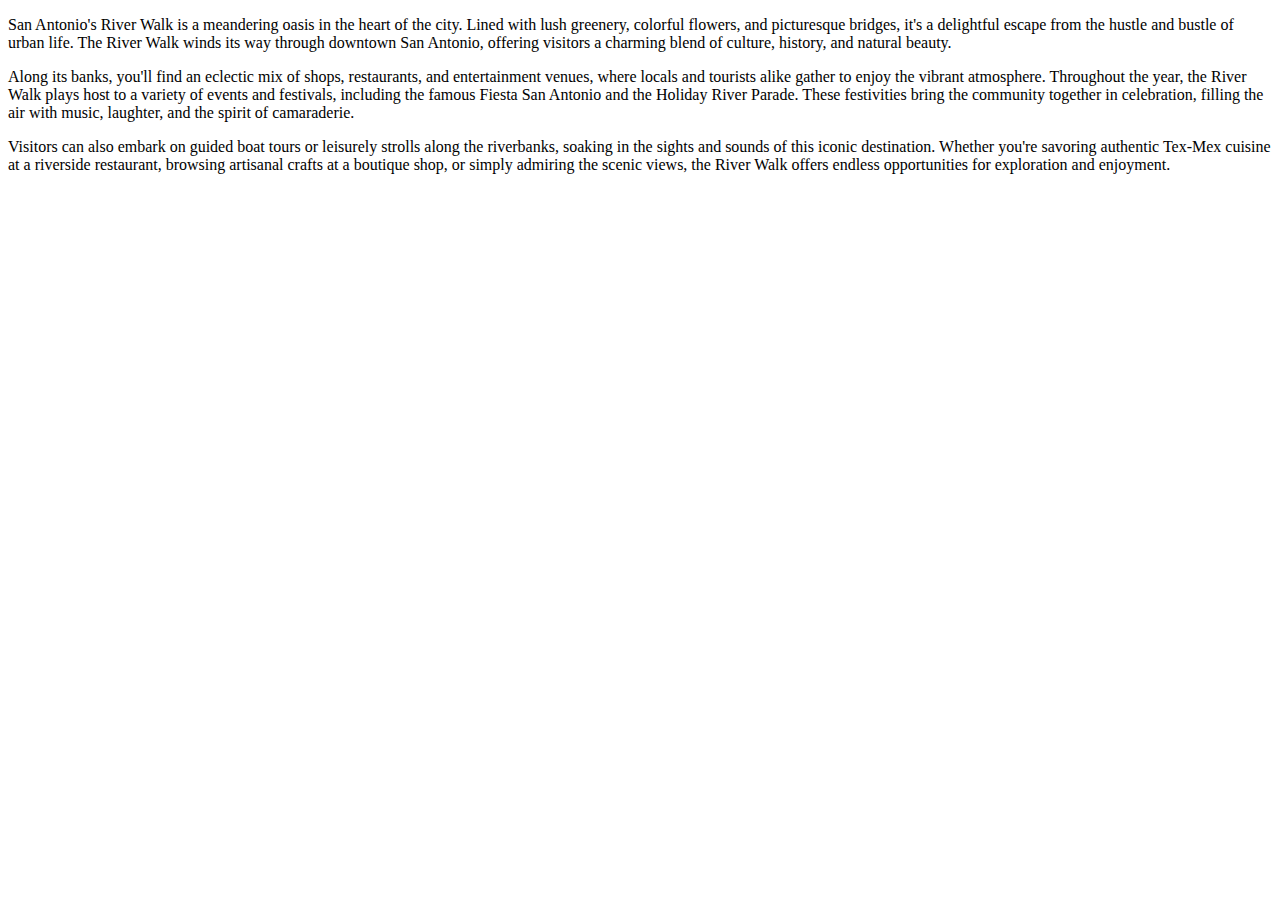
==== san-antonio/index.html @ 1868e7a7 "meme" ====
<!DOCTYPE html>
<html lang="en">
<head>
    <meta charset="UTF-8">
    <meta http-equiv="X-UA-Compatible" content="IE=edge">
    <meta name="viewport" content="width=, initial-scale=1.0">
    <title>Document</title>
</head>
<body>
    <p>San Antonio's River Walk is a meandering oasis in the heart of the city. Lined with lush greenery, colorful flowers, and picturesque bridges, it's a delightful escape from the hustle and bustle of urban life. The River Walk winds its way through downtown San Antonio, offering visitors a charming blend of culture, history, and natural beauty. 
    </p>
    <p>Along its banks, you'll find an eclectic mix of shops, restaurants, and entertainment venues, where locals and tourists alike gather to enjoy the vibrant atmosphere. Throughout the year, the River Walk plays host to a variety of events and festivals, including the famous Fiesta San Antonio and the Holiday River Parade. These festivities bring the community together in celebration, filling the air with music, laughter, and the spirit of camaraderie. 
    </p>
    <p>Visitors can also embark on guided boat tours or leisurely strolls along the riverbanks, soaking in the sights and sounds of this iconic destination. Whether you're savoring authentic Tex-Mex cuisine at a riverside restaurant, browsing artisanal crafts at a boutique shop, or simply admiring the scenic views, the River Walk offers endless opportunities for exploration and enjoyment.
    </p>
</body>
</html>
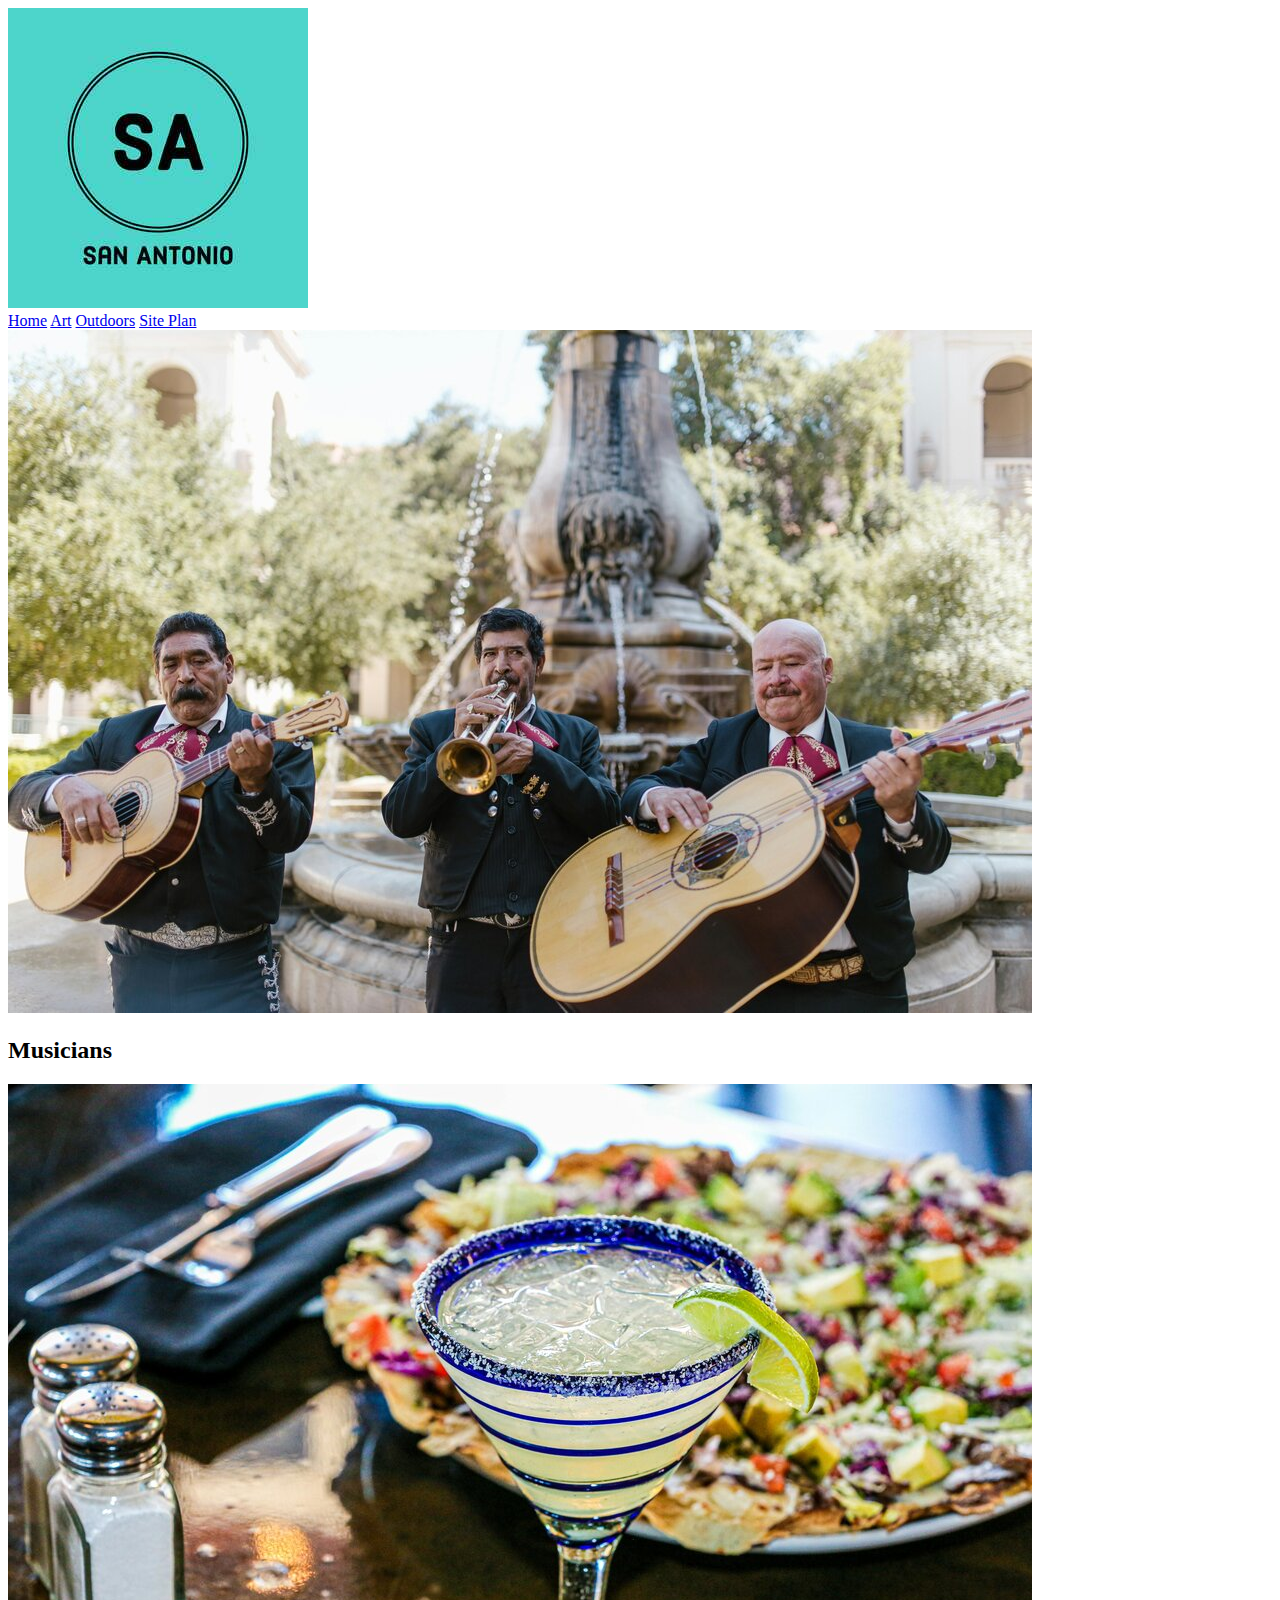
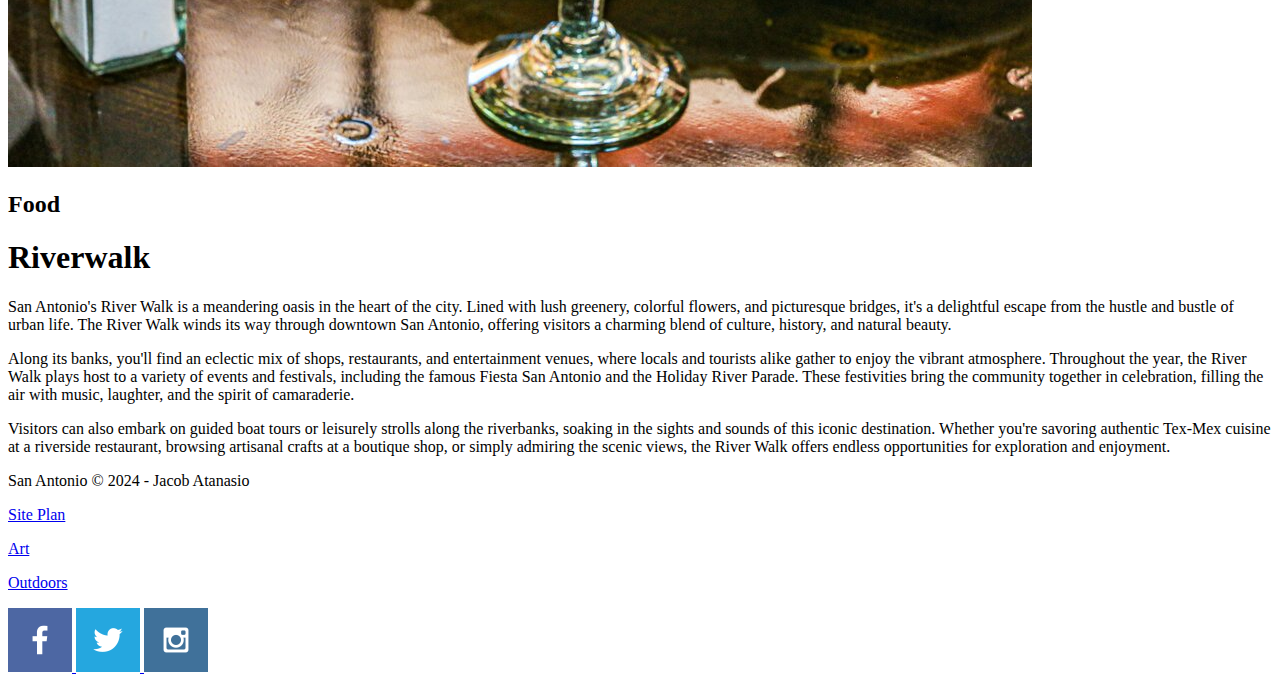
==== commit 37242dfa: "saturday" ====
--- a/san-antonio/index.html
+++ b/san-antonio/index.html
@@ -4,14 +4,53 @@
     <meta charset="UTF-8">
     <meta http-equiv="X-UA-Compatible" content="IE=edge">
     <meta name="viewport" content="width=, initial-scale=1.0">
-    <title>Document</title>
+    <title>San Antonio</title>
+    <link href="styles/styles.css" rel="stylesheet">
 </head>
 <body>
-    <p>San Antonio's River Walk is a meandering oasis in the heart of the city. Lined with lush greenery, colorful flowers, and picturesque bridges, it's a delightful escape from the hustle and bustle of urban life. The River Walk winds its way through downtown San Antonio, offering visitors a charming blend of culture, history, and natural beauty. 
-    </p>
-    <p>Along its banks, you'll find an eclectic mix of shops, restaurants, and entertainment venues, where locals and tourists alike gather to enjoy the vibrant atmosphere. Throughout the year, the River Walk plays host to a variety of events and festivals, including the famous Fiesta San Antonio and the Holiday River Parade. These festivities bring the community together in celebration, filling the air with music, laughter, and the spirit of camaraderie. 
-    </p>
-    <p>Visitors can also embark on guided boat tours or leisurely strolls along the riverbanks, soaking in the sights and sounds of this iconic destination. Whether you're savoring authentic Tex-Mex cuisine at a riverside restaurant, browsing artisanal crafts at a boutique shop, or simply admiring the scenic views, the River Walk offers endless opportunities for exploration and enjoyment.
-    </p>
+    <div id="content">
+        <header>
+            <a id="logo_link" href="index.html" >
+                <img class="logo" src="images/compressed-san-antonio-logo.jpeg" alt="San Antonio Logo"> 
+                </a> 
+            <nav>
+                <a href="index.html">Home</a>
+                <a href="page-2.html">Art</a>
+                <a href="page-3.html">Outdoors</a>
+                <a href="site-plan.html">Site Plan</a>
+            </nav>
+        </header>
+        <main class="home-grid">
+            <section class="musicians">
+                <img class="musicians-img" src="images/rsz_1musicians.jpg" alt="image for homepage">
+                <h2>Musicians</h2>
+            </section>
+            <section class="food">
+                <img class="food-img" src="images/rsz_1margarita.jpg" alt="image for homepage">
+                <h2>Food</h2>
+            </section>
+
+            <h1>Riverwalk</h1>
+            <p>San Antonio's River Walk is a meandering oasis in the heart of the city. Lined with lush greenery, colorful flowers, and picturesque bridges, it's a delightful escape from the hustle and bustle of urban life. The River Walk winds its way through downtown San Antonio, offering visitors a charming blend of culture, history, and natural beauty.</p>
+            <p>Along its banks, you'll find an eclectic mix of shops, restaurants, and entertainment venues, where locals and tourists alike gather to enjoy the vibrant atmosphere. Throughout the year, the River Walk plays host to a variety of events and festivals, including the famous Fiesta San Antonio and the Holiday River Parade. These festivities bring the community together in celebration, filling the air with music, laughter, and the spirit of camaraderie. </p>
+            <p>Visitors can also embark on guided boat tours or leisurely strolls along the riverbanks, soaking in the sights and sounds of this iconic destination. Whether you're savoring authentic Tex-Mex cuisine at a riverside restaurant, browsing artisanal crafts at a boutique shop, or simply admiring the scenic views, the River Walk offers endless opportunities for exploration and enjoyment.</p>
+            <footer>
+                <p>San Antonio &copy; 2024 - Jacob Atanasio</p>
+                <p><a href="site-plan.html">Site Plan</a></p>
+                <p><a href="page-2.html">Art</a></p>
+                <p><a href="page-3.html">Outdoors</a></p>
+                <div class="social">
+                    <a href="https://facebook.com" target="_blank">
+                        <img src="images/facebook.png" alt="fb icon">
+                    </a>
+                    <a href="https://twitter.com" target="_blank">
+                        <img src="images/twitter.png" alt="twitter icon">
+                    </a>
+                    <a href="https://instagram.com" target="_blank">
+                        <img src="images/instagram.png" alt="instagram icon">
+                    </a>
+                </div>
+            </footer>
+        </div>
 </body>
 </html>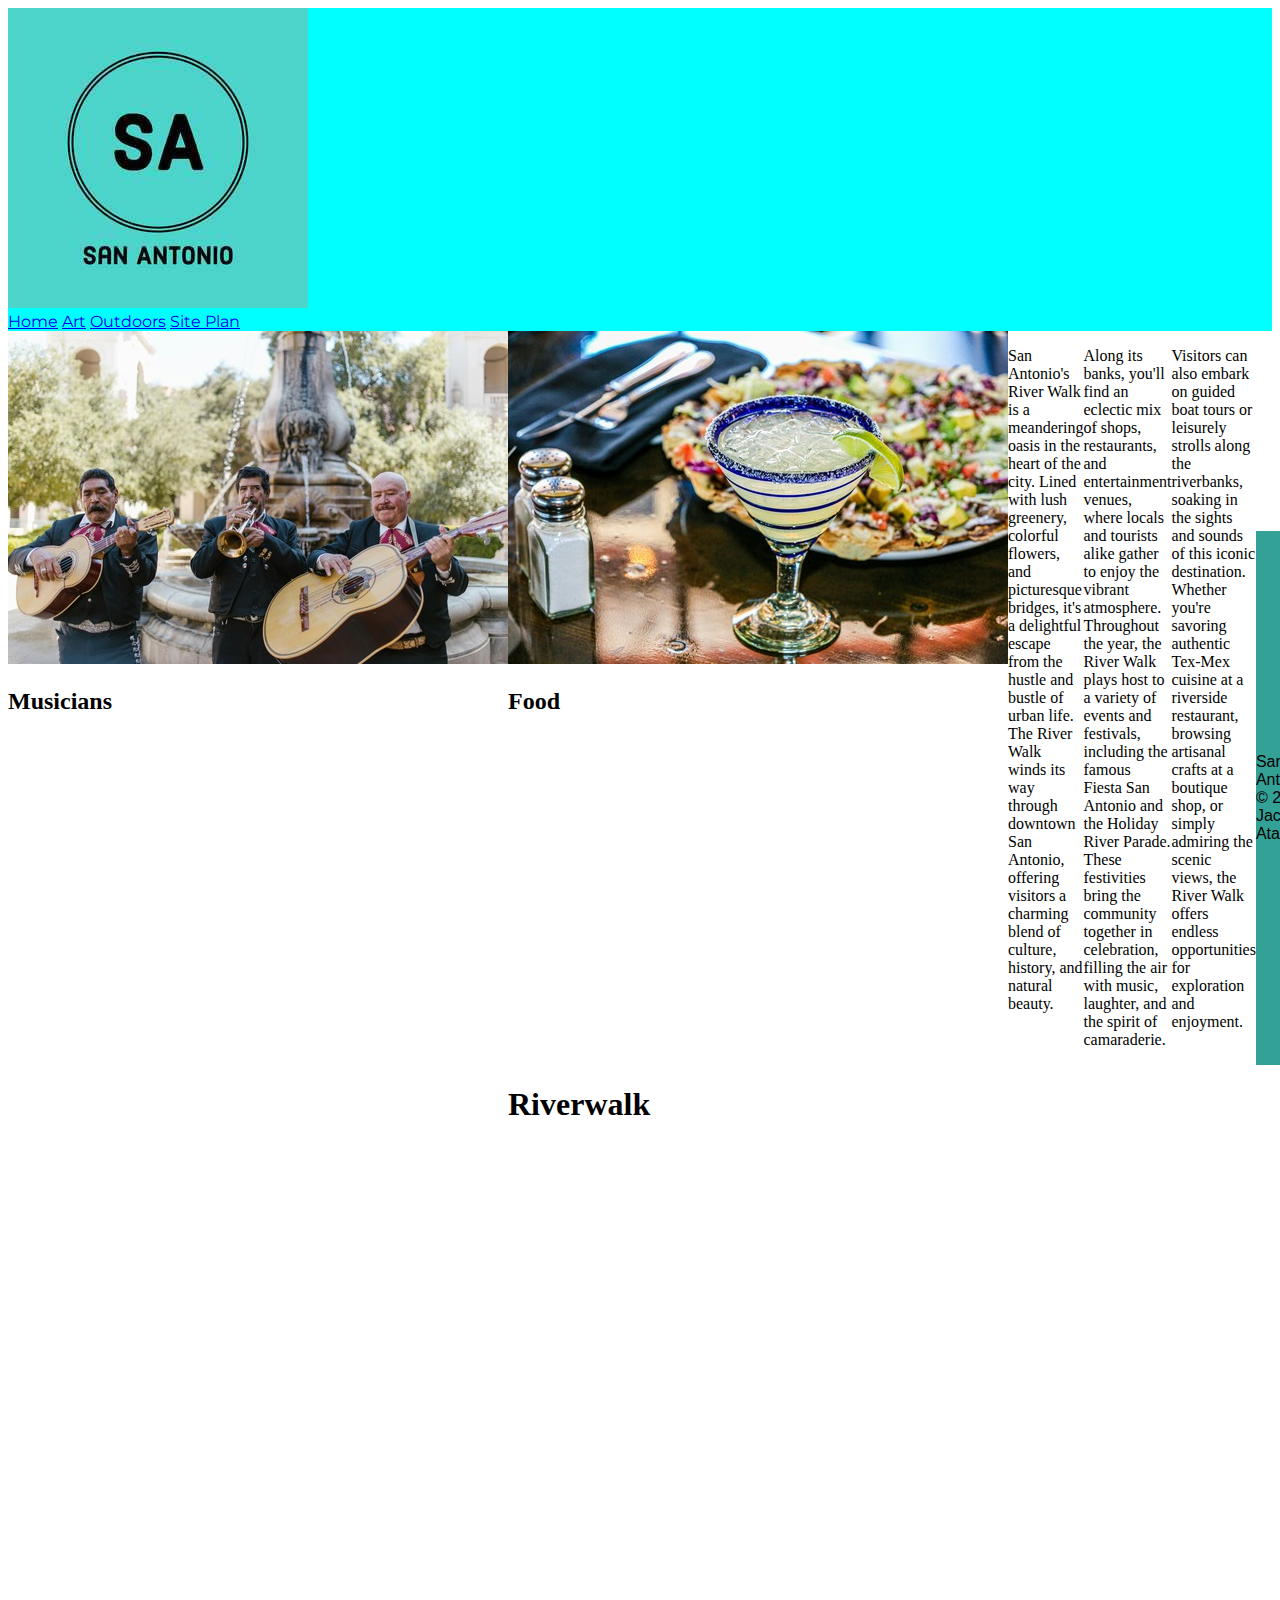
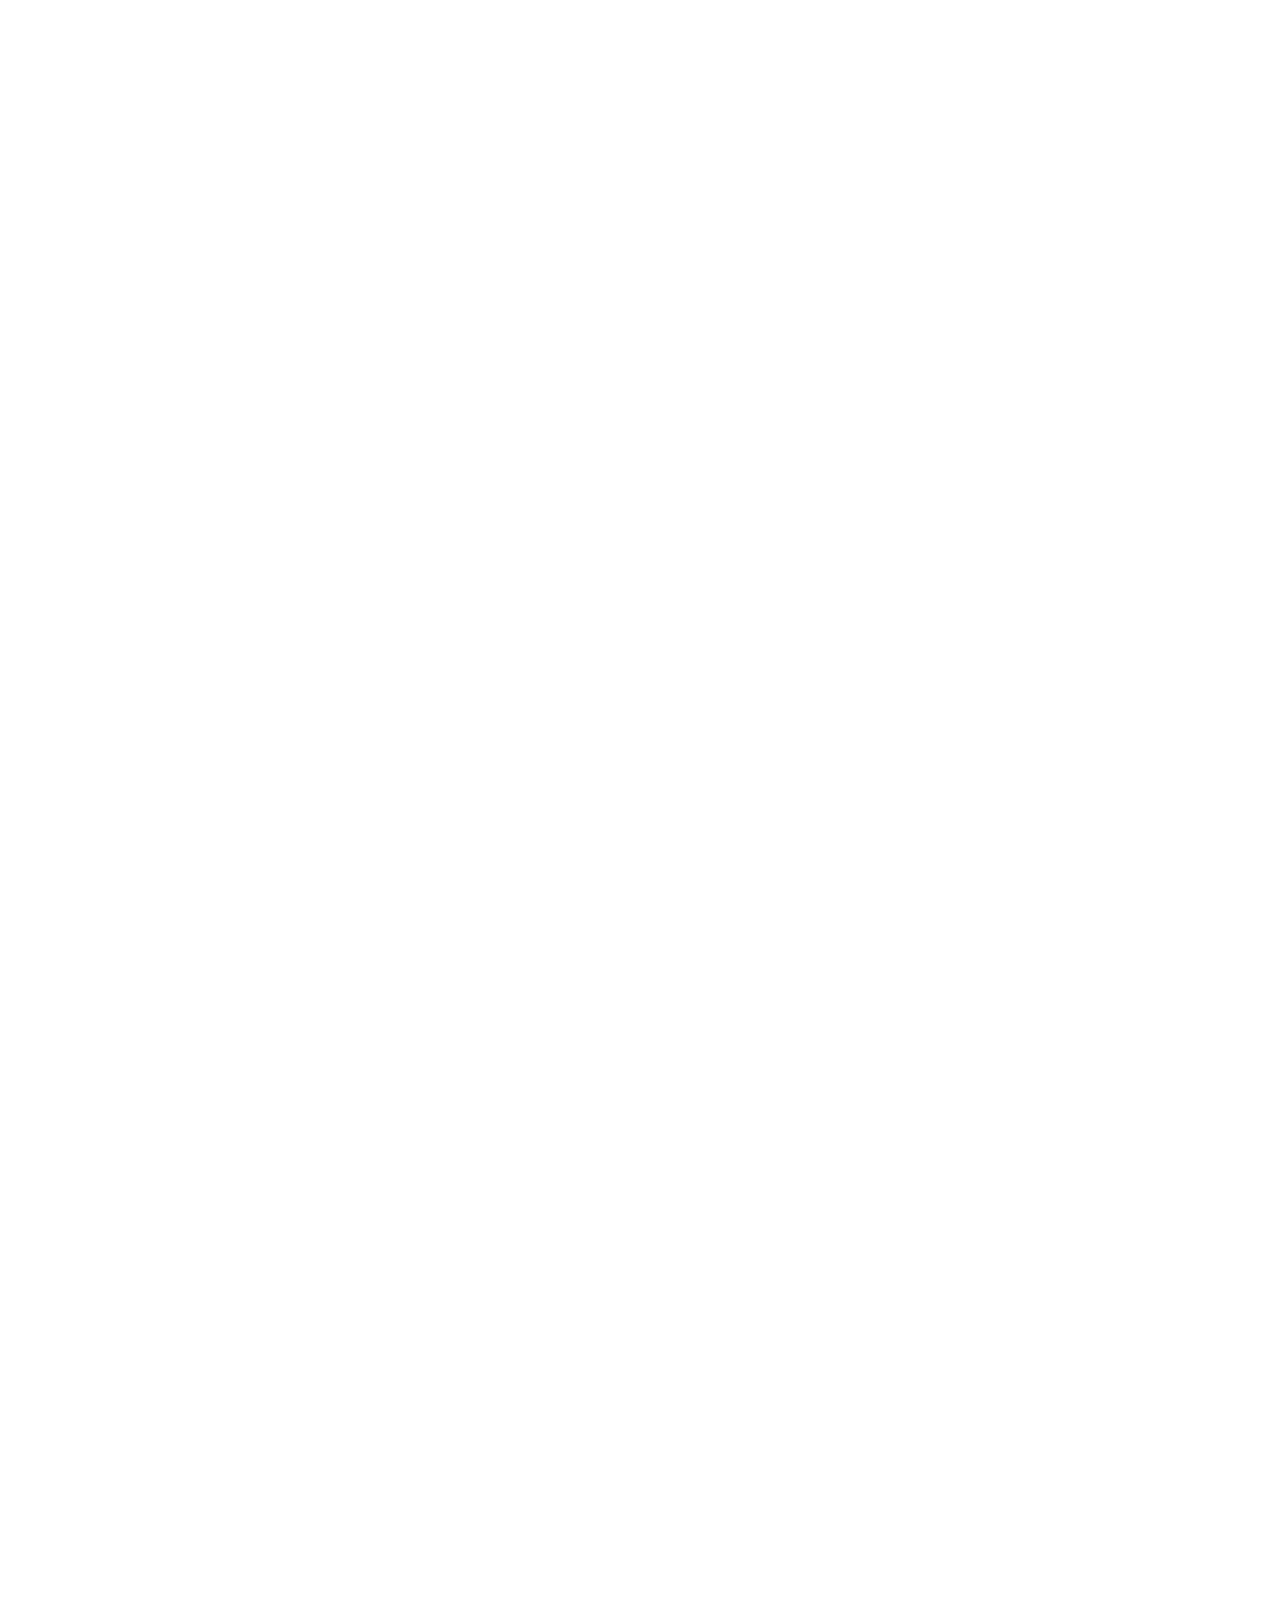
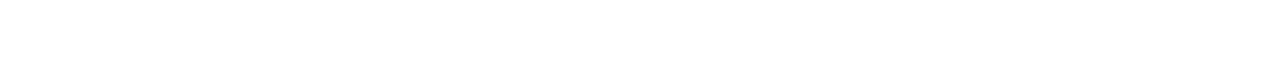
==== commit c70e985d: "saturday" ====
--- a/san-antonio/index.html
+++ b/san-antonio/index.html
@@ -5,7 +5,7 @@
     <meta http-equiv="X-UA-Compatible" content="IE=edge">
     <meta name="viewport" content="width=, initial-scale=1.0">
     <title>San Antonio</title>
-    <link href="styles/styles.css" rel="stylesheet">
+    <link href="styles/index.css" rel="stylesheet">
 </head>
 <body>
     <div id="content">
@@ -22,11 +22,11 @@
         </header>
         <main class="home-grid">
             <section class="musicians">
-                <img class="musicians-img" src="images/rsz_1musicians.jpg" alt="image for homepage">
+                <img class="musicians-img" src="images/musicians.jpg" alt="image for homepage">
                 <h2>Musicians</h2>
             </section>
             <section class="food">
-                <img class="food-img" src="images/rsz_1margarita.jpg" alt="image for homepage">
+                <img class="food-img" src="images/margarita.jpg" alt="image for homepage">
                 <h2>Food</h2>
             </section>
 
--- a/san-antonio/styles/index.css
+++ b/san-antonio/styles/index.css
@@ -0,0 +1,38 @@
+@import url('https://fonts.googleapis.com/css?family=IM+Fell+French+Canon+SC|Lato');
+
+@import url('https://fonts.googleapis.com/css2?family=Playfair+Display:ital,wght@0,400..900;1,400..900&display=swap');
+@import url('https://fonts.googleapis.com/css2?family=Montserrat:ital,wght@0,100..900;1,100..900&family=Playfair+Display:ital,wght@0,400..900;1,400..900&display=swap');
+
+
+.home-grid {
+    display: grid;
+    grid-template-columns: repeat(8, 1fr);
+    grid-template-rows: repeat(4, 1fr);
+
+}
+header {
+    background-color: aqua;
+    font-family: 'Montserrat', Helvetica, sans-serif;
+    }
+h1 {
+    grid-column: 2/4;
+    grid-row: 2/3;
+}
+footer {
+    background-color: #34A197;
+    color: black;
+    font-family: 'Rubik', Helvetica, sans-serif;
+    margin-top: 200px;
+    display: flex;
+    justify-content: space-around;
+    align-items: center;
+}
+.musician-img {
+    grid-column-start: 1;
+    grid-column-end: 3;
+    grid-row: 2/3;
+}
+.food-img {
+    grid-column: 1/3;
+    grid-row: 3/4;
+}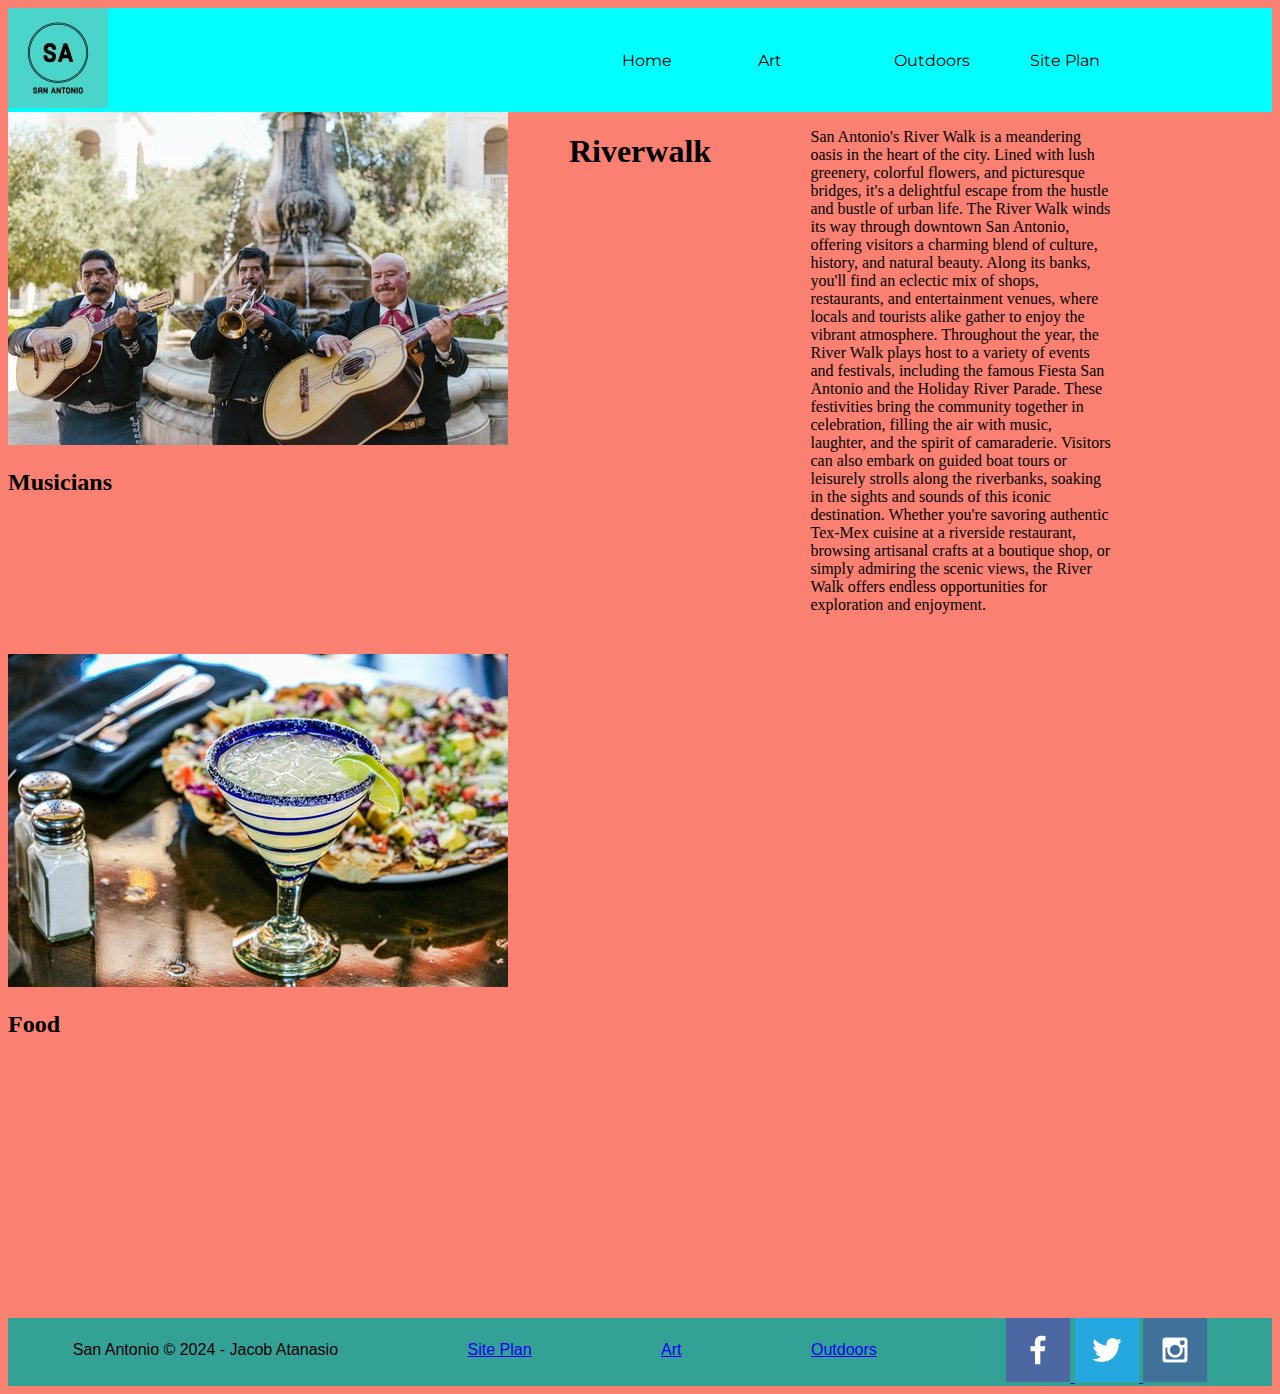
==== commit 4d7ca9cd: "saturday" ====
--- a/san-antonio/index.html
+++ b/san-antonio/index.html
@@ -11,7 +11,7 @@
     <div id="content">
         <header>
             <a id="logo_link" href="index.html" >
-                <img class="logo" src="images/compressed-san-antonio-logo.jpeg" alt="San Antonio Logo"> 
+                <img class="logo" src="images/saucy-san-antonio-logo.jpg" alt="San Antonio Logo"> 
                 </a> 
             <nav>
                 <a href="index.html">Home</a>
@@ -31,9 +31,9 @@
             </section>
 
             <h1>Riverwalk</h1>
-            <p>San Antonio's River Walk is a meandering oasis in the heart of the city. Lined with lush greenery, colorful flowers, and picturesque bridges, it's a delightful escape from the hustle and bustle of urban life. The River Walk winds its way through downtown San Antonio, offering visitors a charming blend of culture, history, and natural beauty.</p>
-            <p>Along its banks, you'll find an eclectic mix of shops, restaurants, and entertainment venues, where locals and tourists alike gather to enjoy the vibrant atmosphere. Throughout the year, the River Walk plays host to a variety of events and festivals, including the famous Fiesta San Antonio and the Holiday River Parade. These festivities bring the community together in celebration, filling the air with music, laughter, and the spirit of camaraderie. </p>
-            <p>Visitors can also embark on guided boat tours or leisurely strolls along the riverbanks, soaking in the sights and sounds of this iconic destination. Whether you're savoring authentic Tex-Mex cuisine at a riverside restaurant, browsing artisanal crafts at a boutique shop, or simply admiring the scenic views, the River Walk offers endless opportunities for exploration and enjoyment.</p>
+            <p>San Antonio's River Walk is a meandering oasis in the heart of the city. Lined with lush greenery, colorful flowers, and picturesque bridges, it's a delightful escape from the hustle and bustle of urban life. The River Walk winds its way through downtown San Antonio, offering visitors a charming blend of culture, history, and natural beauty.
+            Along its banks, you'll find an eclectic mix of shops, restaurants, and entertainment venues, where locals and tourists alike gather to enjoy the vibrant atmosphere. Throughout the year, the River Walk plays host to a variety of events and festivals, including the famous Fiesta San Antonio and the Holiday River Parade. These festivities bring the community together in celebration, filling the air with music, laughter, and the spirit of camaraderie. 
+            Visitors can also embark on guided boat tours or leisurely strolls along the riverbanks, soaking in the sights and sounds of this iconic destination. Whether you're savoring authentic Tex-Mex cuisine at a riverside restaurant, browsing artisanal crafts at a boutique shop, or simply admiring the scenic views, the River Walk offers endless opportunities for exploration and enjoyment.</p>
             <footer>
                 <p>San Antonio &copy; 2024 - Jacob Atanasio</p>
                 <p><a href="site-plan.html">Site Plan</a></p>
--- a/san-antonio/styles/index.css
+++ b/san-antonio/styles/index.css
@@ -4,21 +4,29 @@
 @import url('https://fonts.googleapis.com/css2?family=Montserrat:ital,wght@0,100..900;1,100..900&family=Playfair+Display:ital,wght@0,400..900;1,400..900&display=swap');
 
 
-.home-grid {
+body {
     display: grid;
-    grid-template-columns: repeat(8, 1fr);
-    grid-template-rows: repeat(4, 1fr);
-
+    grid-template-columns: repeat(8, 1fr); 
+    grid-template-rows: repeat(6, 1fr),auto; 
+    gap: 10px; 
+    background-color: salmon;
 }
+    
+#content {
+    grid-column: 1 / -1; 
+}
+    
 header {
+    grid-column: 1 / -1; 
     background-color: aqua;
     font-family: 'Montserrat', Helvetica, sans-serif;
-    }
-h1 {
-    grid-column: 2/4;
-    grid-row: 2/3;
+    display: flex;
+    justify-content: space-between;
+    align-items: center;
 }
+   
 footer {
+    grid-column: 1 / -1;
     background-color: #34A197;
     color: black;
     font-family: 'Rubik', Helvetica, sans-serif;
@@ -27,12 +35,56 @@
     justify-content: space-around;
     align-items: center;
 }
-.musician-img {
-    grid-column-start: 1;
-    grid-column-end: 3;
-    grid-row: 2/3;
+nav {
+    display: grid;
+    grid-template-columns: repeat(5, 1fr);
+    justify-content: space-around;
 }
-.food-img {
+nav a {
+    color: black;
+    text-decoration: none;
+    padding: 30px;
+}
+.logo {
+    text-align: right;
+    padding-right: 20px; 
+}
+.home-grid {
+    display: grid;
+    grid-template-columns: repeat(8, 1fr); 
+    grid-gap: 20px; 
+}
+
+h1 {
+    grid-column: 4/6;
+    grid-row: 1/5;
+    text-align: center; 
+}
+
+.content {
+    display: flex;
+    flex-direction: row; 
+}
+
+.images {
+    flex: 1; 
+    display: flex;
+    flex-direction: column;
+    gap: 20px;
+}
+
+.musicians{
     grid-column: 1/3;
-    grid-row: 3/4;
-}+    grid-row: 1;
+}
+.food {
+    grid-column: 1/3;
+    grid-row: 2;
+}
+
+p {
+    grid-column: 6/8;
+    
+    margin-bottom: 20px; 
+}
+
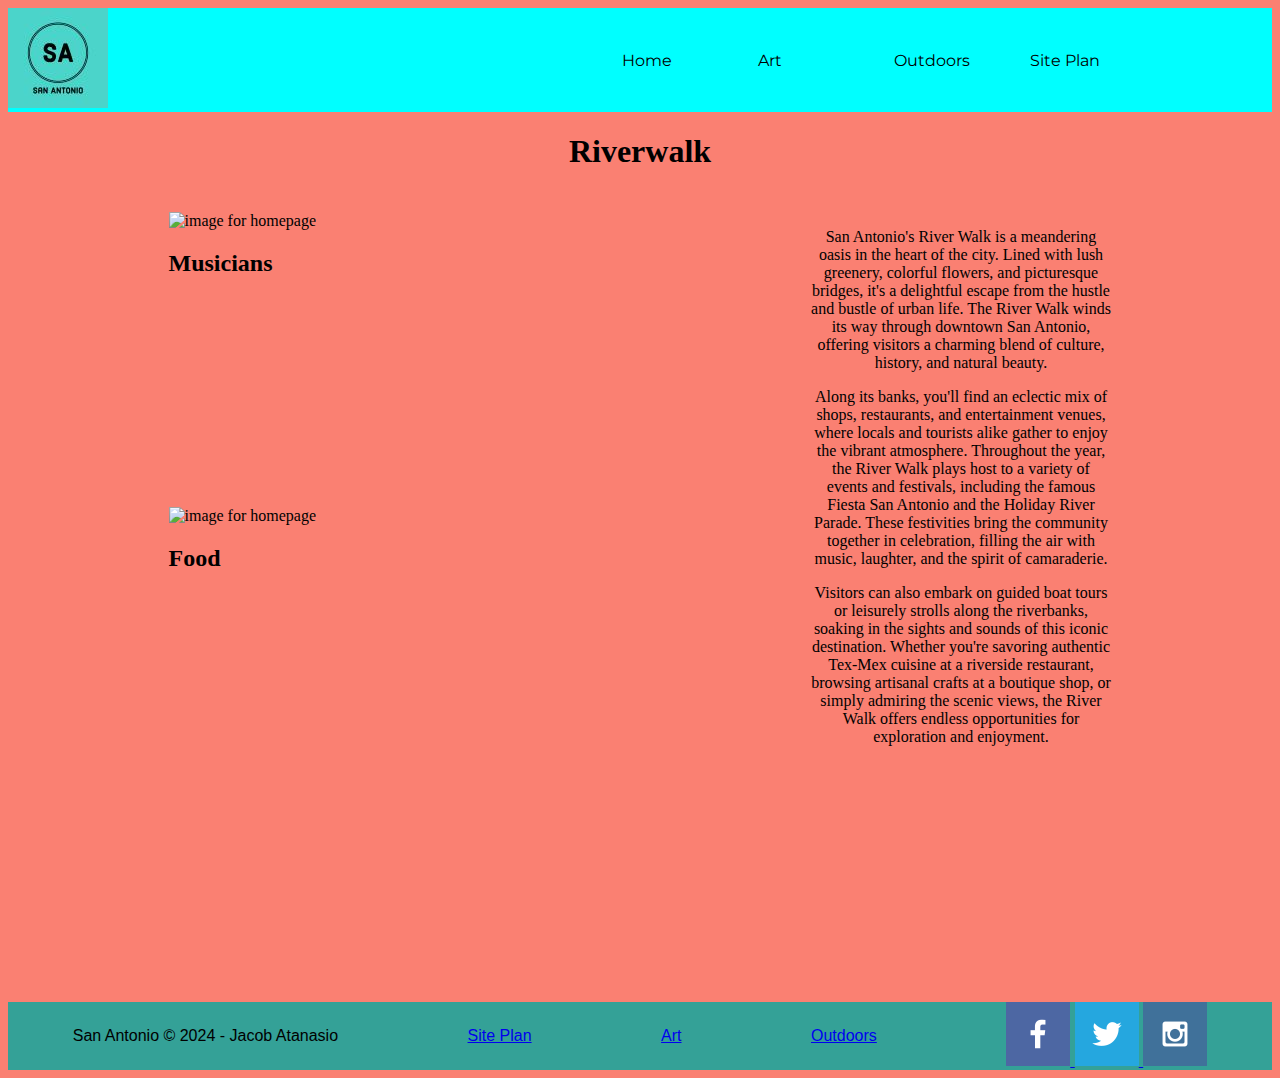
==== commit 07a7fcf1: "saucy" ====
--- a/san-antonio/index.html
+++ b/san-antonio/index.html
@@ -22,18 +22,20 @@
         </header>
         <main class="home-grid">
             <section class="musicians">
-                <img class="musicians-img" src="images/musicians.jpg" alt="image for homepage">
+                <img class="musicians-img" src="images/w-musicians.jpg" alt="image for homepage">
                 <h2>Musicians</h2>
             </section>
             <section class="food">
-                <img class="food-img" src="images/margarita.jpg" alt="image for homepage">
+                <img class="food-img" src="images/w-margarita.jpg" alt="image for homepage">
                 <h2>Food</h2>
             </section>
 
             <h1>Riverwalk</h1>
-            <p>San Antonio's River Walk is a meandering oasis in the heart of the city. Lined with lush greenery, colorful flowers, and picturesque bridges, it's a delightful escape from the hustle and bustle of urban life. The River Walk winds its way through downtown San Antonio, offering visitors a charming blend of culture, history, and natural beauty.
-            Along its banks, you'll find an eclectic mix of shops, restaurants, and entertainment venues, where locals and tourists alike gather to enjoy the vibrant atmosphere. Throughout the year, the River Walk plays host to a variety of events and festivals, including the famous Fiesta San Antonio and the Holiday River Parade. These festivities bring the community together in celebration, filling the air with music, laughter, and the spirit of camaraderie. 
-            Visitors can also embark on guided boat tours or leisurely strolls along the riverbanks, soaking in the sights and sounds of this iconic destination. Whether you're savoring authentic Tex-Mex cuisine at a riverside restaurant, browsing artisanal crafts at a boutique shop, or simply admiring the scenic views, the River Walk offers endless opportunities for exploration and enjoyment.</p>
+            <div class="paragraph-container">
+            <p>San Antonio's River Walk is a meandering oasis in the heart of the city. Lined with lush greenery, colorful flowers, and picturesque bridges, it's a delightful escape from the hustle and bustle of urban life. The River Walk winds its way through downtown San Antonio, offering visitors a charming blend of culture, history, and natural beauty.</p>
+            <p>Along its banks, you'll find an eclectic mix of shops, restaurants, and entertainment venues, where locals and tourists alike gather to enjoy the vibrant atmosphere. Throughout the year, the River Walk plays host to a variety of events and festivals, including the famous Fiesta San Antonio and the Holiday River Parade. These festivities bring the community together in celebration, filling the air with music, laughter, and the spirit of camaraderie.</p> 
+            <p>Visitors can also embark on guided boat tours or leisurely strolls along the riverbanks, soaking in the sights and sounds of this iconic destination. Whether you're savoring authentic Tex-Mex cuisine at a riverside restaurant, browsing artisanal crafts at a boutique shop, or simply admiring the scenic views, the River Walk offers endless opportunities for exploration and enjoyment.</p>
+            </div>
             <footer>
                 <p>San Antonio &copy; 2024 - Jacob Atanasio</p>
                 <p><a href="site-plan.html">Site Plan</a></p>
@@ -51,6 +53,7 @@
                     </a>
                 </div>
             </footer>
-        </div>
+        </main>
+    </div>
 </body>
 </html>--- a/san-antonio/styles/index.css
+++ b/san-antonio/styles/index.css
@@ -45,6 +45,14 @@
     text-decoration: none;
     padding: 30px;
 }
+nav a:hover {
+    background-color: black;
+    color: white;
+}
+footer a:hover {
+    background-color: black;
+    color: white;
+}
 .logo {
     text-align: right;
     padding-right: 20px; 
@@ -57,7 +65,7 @@
 
 h1 {
     grid-column: 4/6;
-    grid-row: 1/5;
+    grid-row: 1;
     text-align: center; 
 }
 
@@ -74,17 +82,17 @@
 }
 
 .musicians{
-    grid-column: 1/3;
-    grid-row: 1;
+    grid-column: 2/4;
+    grid-row: 2;
 }
 .food {
-    grid-column: 1/3;
-    grid-row: 2;
+    grid-column: 2/4;
+    grid-row: 3;
 }
 
-p {
+.paragraph-container {
     grid-column: 6/8;
-    
+    grid-row: 2/4;
+    text-align: center;
     margin-bottom: 20px; 
 }
-
